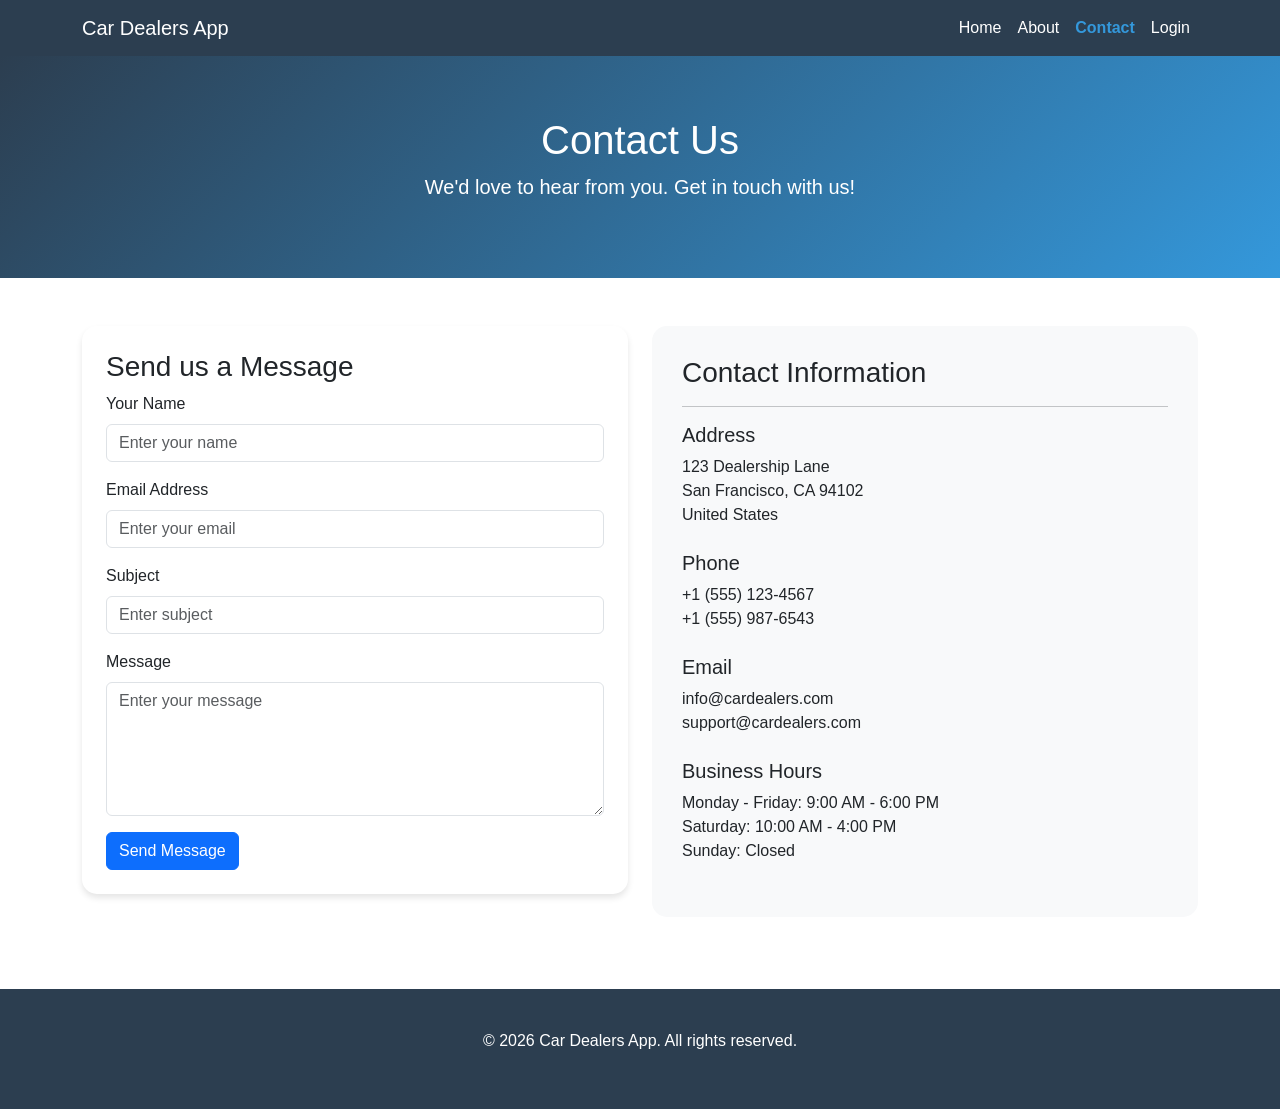
==== server/frontend/static/Contact.html @ 377570c5 "Car Dealers App - Django/React/MongoDB full stack application with API endpoints, authentication, an" ====
<!DOCTYPE html>
<html lang="en">
<head>
    <meta charset="UTF-8">
    <meta name="viewport" content="width=device-width, initial-scale=1.0">
    <title>Contact Us - Car Dealers App</title>
    <link rel="stylesheet" href="https://cdn.jsdelivr.net/npm/bootstrap@5.3.0/dist/css/bootstrap.min.css">
    <style>
        body { font-family: 'Segoe UI', Tahoma, Geneva, Verdana, sans-serif; }
        .navbar { background-color: #2c3e50; }
        .navbar-brand, .nav-link { color: white !important; }
        .nav-link:hover { color: #3498db !important; }
        .nav-link.active { color: #3498db !important; font-weight: bold; }
        .hero-section { background: linear-gradient(135deg, #2c3e50 0%, #3498db 100%); color: white; padding: 60px 0; }
        .contact-card { border: none; border-radius: 15px; box-shadow: 0 4px 6px rgba(0,0,0,0.1); }
        .contact-info { background-color: #f8f9fa; padding: 30px; border-radius: 15px; }
        .footer { background-color: #2c3e50; color: white; padding: 40px 0; }
    </style>
</head>
<body>
    <nav class="navbar navbar-expand-lg">
        <div class="container">
            <a class="navbar-brand" href="/">Car Dealers App</a>
            <button class="navbar-toggler" type="button" data-bs-toggle="collapse" data-bs-target="#navbarNav">
                <span class="navbar-toggler-icon"></span>
            </button>
            <div class="collapse navbar-collapse" id="navbarNav">
                <ul class="navbar-nav ms-auto">
                    <li class="nav-item"><a class="nav-link" href="/">Home</a></li>
                    <li class="nav-item"><a class="nav-link" href="/about/">About</a></li>
                    <li class="nav-item"><a class="nav-link active" href="/contact/">Contact</a></li>
                    <li class="nav-item"><a class="nav-link" href="/login/">Login</a></li>
                </ul>
            </div>
        </div>
    </nav>

    <section class="hero-section">
        <div class="container text-center">
            <h1>Contact Us</h1>
            <p class="lead">We'd love to hear from you. Get in touch with us!</p>
        </div>
    </section>

    <section class="py-5">
        <div class="container">
            <div class="row">
                <div class="col-lg-6 mb-4">
                    <div class="contact-card p-4">
                        <h3>Send us a Message</h3>
                        <form>
                            <div class="mb-3">
                                <label for="name" class="form-label">Your Name</label>
                                <input type="text" class="form-control" id="name" placeholder="Enter your name">
                            </div>
                            <div class="mb-3">
                                <label for="email" class="form-label">Email Address</label>
                                <input type="email" class="form-control" id="email" placeholder="Enter your email">
                            </div>
                            <div class="mb-3">
                                <label for="subject" class="form-label">Subject</label>
                                <input type="text" class="form-control" id="subject" placeholder="Enter subject">
                            </div>
                            <div class="mb-3">
                                <label for="message" class="form-label">Message</label>
                                <textarea class="form-control" id="message" rows="5" placeholder="Enter your message"></textarea>
                            </div>
                            <button type="submit" class="btn btn-primary">Send Message</button>
                        </form>
                    </div>
                </div>
                <div class="col-lg-6 mb-4">
                    <div class="contact-info">
                        <h3>Contact Information</h3>
                        <hr>
                        <div class="mb-4">
                            <h5><i class="bi bi-geo-alt"></i> Address</h5>
                            <p>123 Dealership Lane<br>San Francisco, CA 94102<br>United States</p>
                        </div>
                        <div class="mb-4">
                            <h5><i class="bi bi-telephone"></i> Phone</h5>
                            <p>+1 (555) 123-4567<br>+1 (555) 987-6543</p>
                        </div>
                        <div class="mb-4">
                            <h5><i class="bi bi-envelope"></i> Email</h5>
                            <p>info@cardealers.com<br>support@cardealers.com</p>
                        </div>
                        <div class="mb-4">
                            <h5><i class="bi bi-clock"></i> Business Hours</h5>
                            <p>Monday - Friday: 9:00 AM - 6:00 PM<br>Saturday: 10:00 AM - 4:00 PM<br>Sunday: Closed</p>
                        </div>
                    </div>
                </div>
            </div>
        </div>
    </section>

    <footer class="footer">
        <div class="container text-center">
            <p>&copy; 2026 Car Dealers App. All rights reserved.</p>
        </div>
    </footer>

    <script src="https://cdn.jsdelivr.net/npm/bootstrap@5.3.0/dist/js/bootstrap.bundle.min.js"></script>
</body>
</html>
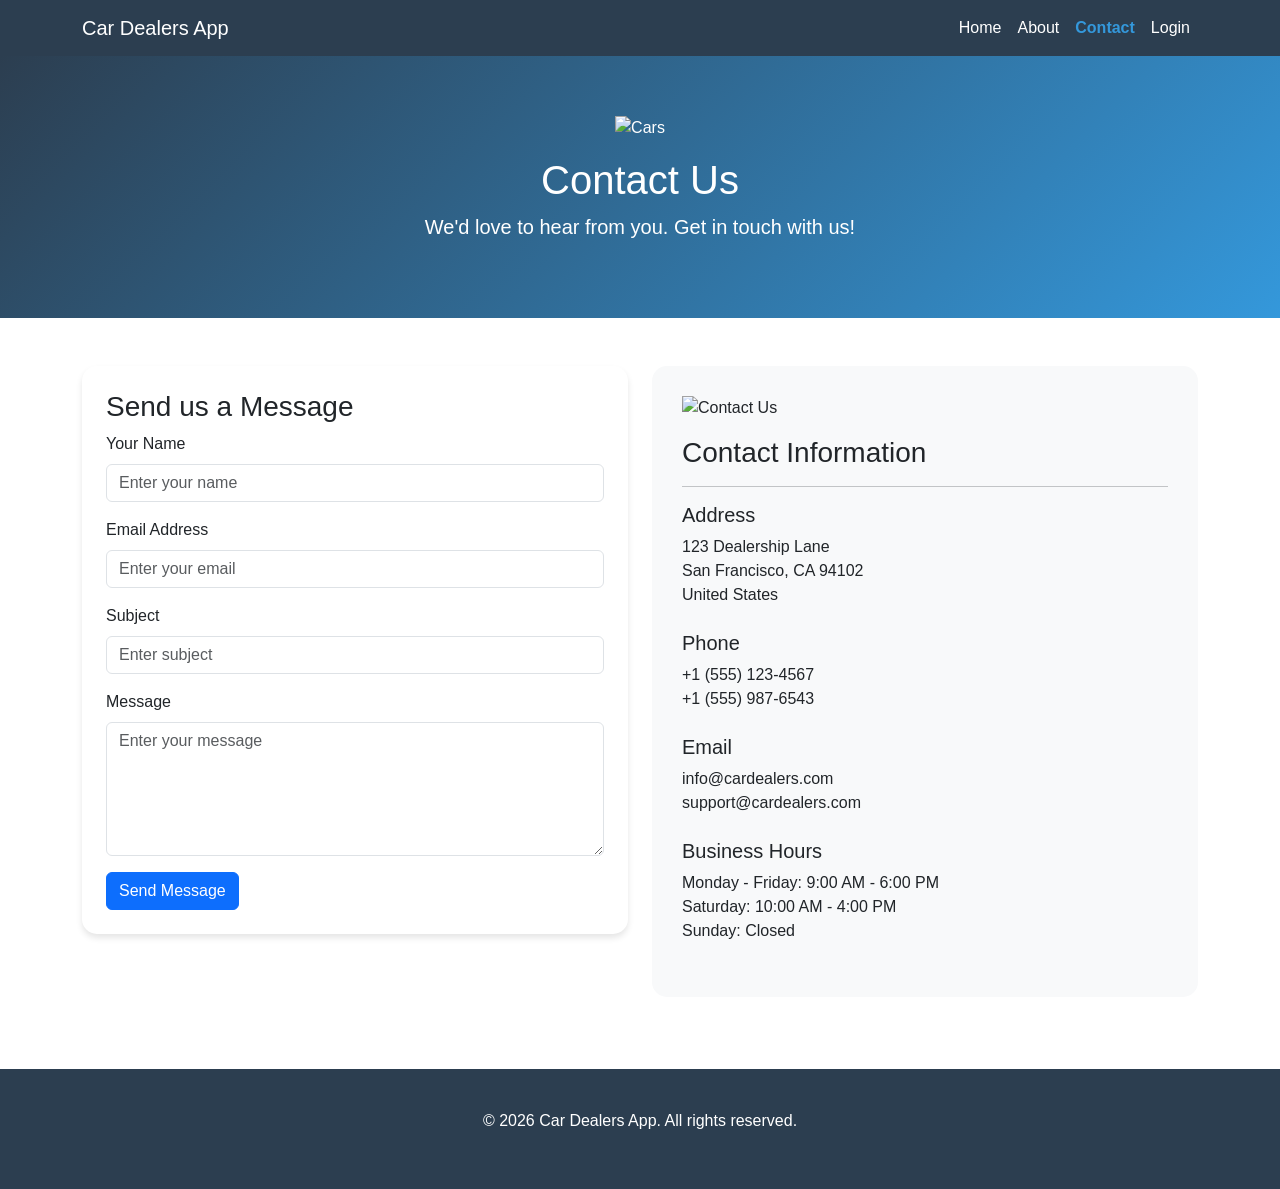
==== commit 6859e67f: "Fix endpoints, add 50 dealers, update curl outputs, add sentiment images" ====
--- a/server/frontend/static/Contact.html
+++ b/server/frontend/static/Contact.html
@@ -4,6 +4,8 @@
     <meta charset="UTF-8">
     <meta name="viewport" content="width=device-width, initial-scale=1.0">
     <title>Contact Us - Car Dealers App</title>
+    <link rel="stylesheet" href="/static/style.css">
+    <link rel="stylesheet" href="/static/bootstrap.min.css">
     <link rel="stylesheet" href="https://cdn.jsdelivr.net/npm/bootstrap@5.3.0/dist/css/bootstrap.min.css">
     <style>
         body { font-family: 'Segoe UI', Tahoma, Geneva, Verdana, sans-serif; }
@@ -37,6 +39,7 @@
 
     <section class="hero-section">
         <div class="container text-center">
+            <img src="/static/cars.jpeg" alt="Cars" class="img-fluid mb-3" style="max-height: 200px;">
             <h1>Contact Us</h1>
             <p class="lead">We'd love to hear from you. Get in touch with us!</p>
         </div>
@@ -71,22 +74,23 @@
                 </div>
                 <div class="col-lg-6 mb-4">
                     <div class="contact-info">
+                        <img src="/static/contactus.png" alt="Contact Us" class="img-fluid mb-3" style="max-height: 150px;">
                         <h3>Contact Information</h3>
                         <hr>
                         <div class="mb-4">
-                            <h5><i class="bi bi-geo-alt"></i> Address</h5>
+                            <h5>Address</h5>
                             <p>123 Dealership Lane<br>San Francisco, CA 94102<br>United States</p>
                         </div>
                         <div class="mb-4">
-                            <h5><i class="bi bi-telephone"></i> Phone</h5>
+                            <h5>Phone</h5>
                             <p>+1 (555) 123-4567<br>+1 (555) 987-6543</p>
                         </div>
                         <div class="mb-4">
-                            <h5><i class="bi bi-envelope"></i> Email</h5>
+                            <h5>Email</h5>
                             <p>info@cardealers.com<br>support@cardealers.com</p>
                         </div>
                         <div class="mb-4">
-                            <h5><i class="bi bi-clock"></i> Business Hours</h5>
+                            <h5>Business Hours</h5>
                             <p>Monday - Friday: 9:00 AM - 6:00 PM<br>Saturday: 10:00 AM - 4:00 PM<br>Sunday: Closed</p>
                         </div>
                     </div>
